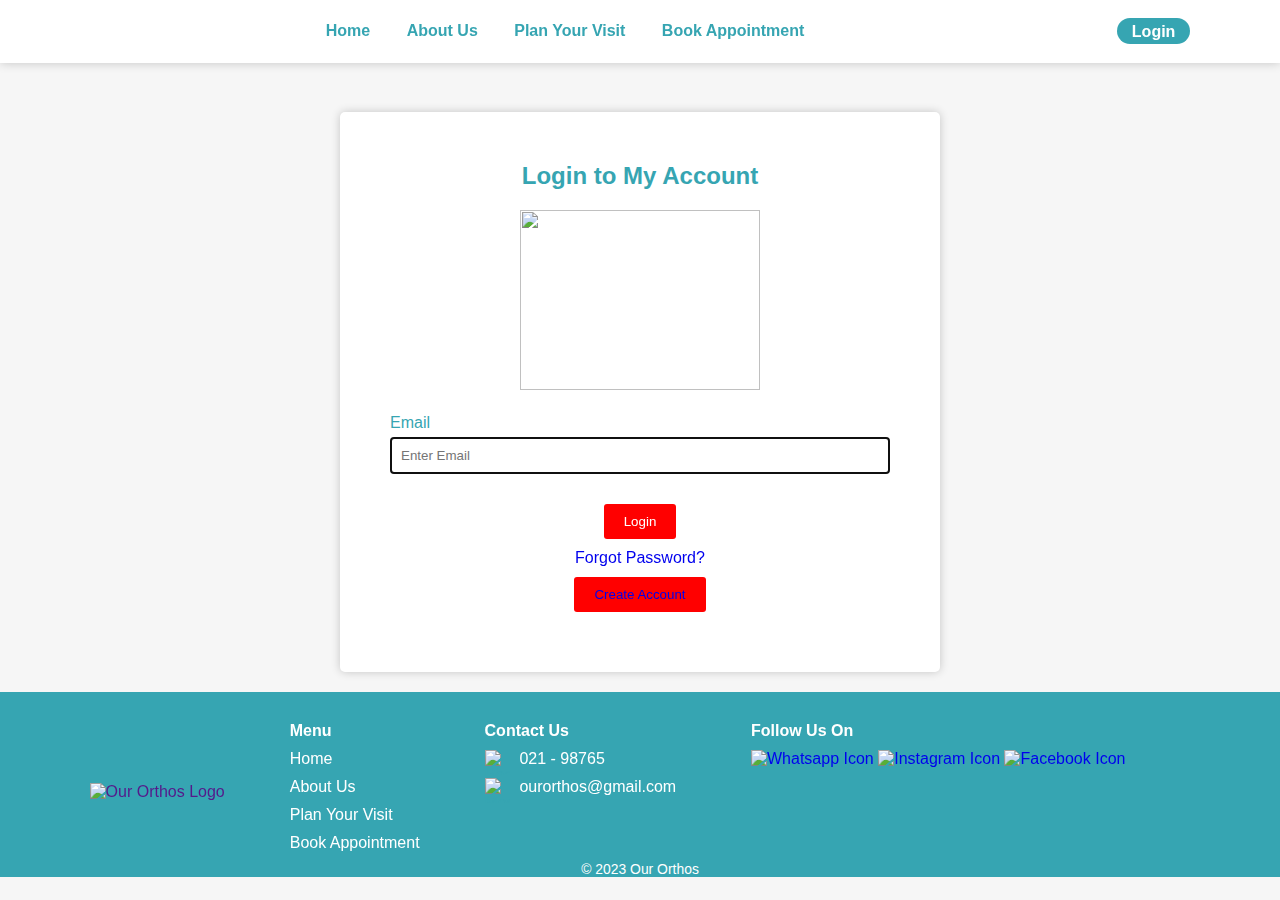
==== login.html @ 9db14440 "Merge pull request #3 from ernaldewi/test-deploy" ====
<!DOCTYPE html>
<html lang="en">
  <head>
    <meta charset="UTF-8" />
    <meta name="viewport" content="width=device-width, initial-scale=1.0" />

    <link rel="stylesheet" href="css/main.css" />
    <title>Login</title>
  </head>

  <body>
    <!-- Navbar -->
    <nav class="navbar">
      <div class="navbar-logo">
        <a href="index.html"><img src="assets/svg/logo.svg" alt="" /></a>
      </div>
      <div id="dropdown" data-visible="false" class="navbar-nav">
        <div class="navbar-middle">
          <a href="index.html">Home</a>
          <a href="about.html">About Us</a>
          <a href="plan-your-visit.html">Plan Your Visit</a>
          <a href="profile page.html">Book Appointment</a>
        </div>
        <div class="navbar-login">
          <a href="login.html" class="login">Login</a>
        </div>
      </div>
      <div class="navbar-right">
        <a aria-controls="dropdown" aria-expanded="false" class="menu">
          <img class="menu-img" src="assets/svg/menu.svg" alt="" />
        </a>
      </div>
      <div data-visible="false" class="overlay"></div>
    </nav>
    <!-- Navbar End -->

    <!-- Konten Start -->
    <div class="main">
      <div class="konten">
        <h2>Login to My Account</h2>
        <img src="assets/img/login.png" />
      </div>

      <form action="#" method="post" class="loginForm" autocomplete="off">
        <div class="form-group">
          <label for="email" id="form-email">Email</label>
          <input
            type="email"
            id="form-email"
            name="email"
            placeholder="Enter Email"
            required
            autofocus
          />
        </div>
        <button type="submit">Login</button>
        <a href="#">
          <legend id="forgot-pass">Forgot Password?</legend>
        </a>
        <button type="submit" id="submit-btn" name="submit">
          <a href="register.html">Create Account</a>
        </button>
      </form>
      <p id="login-message" class="error-message"></p>
    </div>
    <script src="./js/java.js"></script>
    <!-- Konten End -->

    <!-- start of footer -->
    <footer class="footer">
      <div class="footer-logo">
        <a href="">
          <img src="assets/svg/logo-white.svg" alt="Our Orthos Logo" />
        </a>
      </div>
      <div class="footer-link">
        <p class="footer-title">Menu</p>
        <ul>
          <li>
            <a href="">Home</a>
          </li>
          <li>
            <a href="">About Us</a>
          </li>
          <li>
            <a href="">Plan Your Visit</a>
          </li>
          <li>
            <a href="">Book Appointment</a>
          </li>
        </ul>
      </div>
      <div class="contact-us">
        <p class="footer-title">Contact Us</p>
        <div class="phone">
          <img src="assets/svg/phone.svg" alt="Phone Icon" />
          <p>021 - 98765</p>
        </div>
        <div class="email">
          <img src="assets/svg/message.svg" alt="Message Icon" />
          <p>ourorthos@gmail.com</p>
        </div>
      </div>
      <div class="follow">
        <p class="footer-title">Follow Us On</p>
        <div class="sosmed-icon">
          <a href="whatsapp.com">
            <img src="assets/svg/whatsapp.svg" alt="Whatsapp Icon" />
          </a>
          <a href="instagram.com">
            <img src="assets/svg/instagram.svg" alt="Instagram Icon" />
          </a>
          <a href="facebook.com">
            <img src="assets/svg/facebook.svg" alt="Facebook Icon" />
          </a>
        </div>
      </div>
      <div class="copyright">
        <p>© 2023 Our Orthos</p>
      </div>
    </footer>

    <script src="./js/main.js"></script>
  </body>
</html>
---- css/main.css ----
/* Universal */
:root {
  --primary: #36a5b2;
  --secondary: white;
  --third: #b24336;
  --background: #f6f6f6;
}

* {
  margin: 0;
  padding: 0;
  box-sizing: border-box;
  text-decoration: none;
}

body {
  font-family: "Poppins", sans-serif;
  background-color: var(--background);
  color: var(--primary);
  padding-top: 91.97px;
}

/* NAVBAR OVERALL */
/* Navbar */
.navbar {
  display: flex;
  justify-content: space-between;
  align-items: center;
  padding: 1.4rem 7%;
  background-color: var(--secondary);
  position: fixed;
  width: 100%;
  z-index: 1000;
  font-weight: bold;
  top: 0;
  box-shadow: 0 0 10px rgba(0, 0, 0, 0.2);
}

/* Navbar Logo */
.navbar .navbar-logo {
  flex: 1 0 20%;
}

.navbar .navbar-logo img {
  width: 10rem;
}

/* Navbar Link */
.navbar .navbar-nav {
  display: flex;
  flex: 1 0 80%;
  justify-content: space-between;
}

.navbar .navbar-nav .navbar-middle a {
  color: var(--primary);
  display: inline-block;
  margin: 0 1rem;
}

.navbar .navbar-nav .navbar-middle a:hover {
  border-bottom: var(--primary) 2px solid;
  transition: 0.1s linear;
}

.navbar .navbar-nav .navbar-middle .active {
  border-bottom: var(--primary) 2px solid;
}

.navbar .navbar-nav .navbar-login a {
  color: var(--secondary);
  background-color: var(--primary);
  border-radius: 15px;
  min-width: 2rem;
  padding: 0.3rem 0.94rem;
  font-weight: bold;
}

.navbar .navbar-nav .navbar-login a:hover {
  color: var(--primary);
  background-color: var(--secondary);
  border: var(--primary) 1px solid;
}

.navbar .navbar-nav .navbar-logout a {
  color: var(--secondary);
  background-color: var(--primary);
  border-radius: 15px;
  min-width: 2rem;
  padding: 0.3rem 0.94rem;
  font-weight: bold;
}

.navbar .navbar-nav .navbar-logout a:hover {
  color: var(--primary);
  background-color: var(--secondary);
  border: var(--primary) 1px solid;
}

/* Navbar Menu Button */
.navbar .navbar-right {
  display: none;
}

.navbar .navbar-right a {
  margin: 0 0.5rem;
  cursor: pointer;
}

.overlay {
  display: none;
  position: fixed;
  top: 91.97px;
  left: 0;
  right: 0;
  bottom: 0;
  background-color: black;
  opacity: 0;
}

/* FOOTER OVERALL */
/* Footer */
.footer {
  padding: 0 7%;
  padding-top: 1.87rem;
  background-color: var(--primary);
  display: grid;
}

/* Footer Title */
.footer .footer-title {
  font-weight: bold;
}

/* Footer Text */
.footer p {
  color: var(--secondary);
}

/* Footer Logo */
.footer .footer-logo {
  display: flex;
  align-items: center;
}

/* Footer Link */
.footer .footer-link ul {
  list-style-type: none;
}

.footer .footer-link ul li {
  margin-bottom: 0.62rem;
}

.footer .footer-link ul li a {
  color: var(--secondary);
  font-weight: normal;
}

/* Footer Contact Us and Follow Us On */
.footer .contact-us .phone,
.email {
  display: flex;
}

.footer .footer-link p,
.contact-us p,
.follow p {
  padding-bottom: 0.62rem;
}

.footer .contact-us .phone p,
.email p {
  margin: 0 0.62rem;
}

.footer .contact-us img,
.follow img {
  width: 1.56rem;
  height: 1.56rem;
}

/* Footer Copyright */
footer .copyright {
  text-align: center;
  grid-column: 1 / span 4;
  font-size: 0.87rem;
}

/* Erna style */
/* STAR OF INDEX STYLE */
/* Style the hero section */
.erna-hero-section {
  display: flex;
  flex-direction: row;
  justify-content: space-between;
  align-items: center;
  padding: 40px;
  background-color: var(--primary);
}

/* Style the columns */
.erna-hero-section .column {
  flex: 1;
  padding: 20px;
}

.erna-hero-section .column h1 {
  font-size: 45px;
  margin-bottom: 10px;
  color: var(--background);
}

.erna-hero-section .column p {
  font-size: 16px;
  margin-bottom: 20px;
  color: var(--background);
}

.erna-hero-section .column a {
  display: inline-block;
  padding: 10px 20px;
  background-color: var(--background);
  color: var(--primary);
  text-decoration: none;
  border-radius: 50px;
  font-weight: bold;
}
.erna-hero-section .column a:hover {
  background-color: gray;
  color: var(--background);
}

.erna-hero-section .column img {
  max-width: 100%;
  height: auto;
}

.erna-four-column-section {
  display: flex;
  flex-wrap: wrap;
  justify-content: space-between;
  padding: 40px;
  background-color: #f0f0f0;
}

.erna-four-column-section .column {
  border-radius: 25px;
  text-align: center;
  flex: 1;
  max-width: calc(25% - 20px);
  margin: 10px;
  padding: 20px;
  background-color: #fff;
  box-shadow: 0 4px 6px rgba(0, 0, 0, 0.1);
}

.erna-four-column-section .column .icon span {
  font-size: 100px;
  margin-bottom: 10px;
}

.erna-four-column-section .column h2 {
  font-size: 18px;
  margin-bottom: 10px;
}

.erna-carousel-container {
  width: 80%;
  margin: 0 auto;
  overflow: hidden;
  text-align: center;
  padding: 50px 0;
  background-color: #fff;
}

.erna-carousel-container .carousel {
  display: flex;
  width: 100%;
  transition: transform 0.5s ease-in-out;
  margin-top: 20px;
}

.erna-carousel-container .carousel .service {
  flex: 0 0 100%;
  text-align: center;
  padding: 20px;
  /* border: 1px solid #ccc; */
  box-sizing: border-box;
}

.erna-carousel-container .carousel .service img {
  max-width: 100%;
  /* height: auto; */
  max-height: 75%;
  object-fit: cover;
  border-radius: 25px;
}

.erna-carousel-container .carousel .service h3 {
  margin-top: 10px;
}
/* END OF INDEX STYLE */

/* START OF ABOUT US STYLE  */
/* Hero */
.hero {
  display: flex;
  padding: 0 7%;
  background-color: var(--primary);
  justify-content: space-between;
  align-items: center;
  max-height: 50vh;
  overflow: visible;
}

.hero h1 {
  color: var(--secondary);
  font-size: 4rem;
}

.hero img {
  margin-top: 4%;
  width: 60vh;
}

/* What to Do */
.what-to-do {
  padding: 0 7%;
  margin: 4.68rem 0 0;
}

.what-to-do .title {
  text-align: center;
}

.what-to-do .title h2 {
  font-size: 2.75rem;
  font-weight: bold;
}

.what-to-do .title h3 {
  font-size: 1.25rem;
  font-weight: normal;
}

.what-to-do .title img {
  width: 10rem;
  margin-top: 1rem;
}

.almamater {
  text-align: center;
  margin-top: 20px;
}

.almamater-logo {
  margin: 0 auto;
}

/* Almamater Logo */
.almamater-logo {
  margin-top: 20px;
  display: flex;
  width: 800px;
  height: 60px;
  justify-content: space-evenly;
}

.almamater-logo img {
  width: 54px;

  height: 53px;
  flex-shrink: 0;
}
/* End Almamater Logo */

/* container visi misi */
.container-visi-misi {
  justify-content: center;
  margin-top: 20px;
  width: 100%;
  height: 500px;
  display: flex;
}

.container-visi-misi-flex {
  justify-content: space-evenly;
  display: flex;
  flex-direction: column;
}

.container-vision {
  width: 400px;
  height: 260px;
  padding: 64.19000244140625px 50px 81.19998168945312px 50px;
  border-radius: 10px;
  background: #294b67;
  margin-top: 30px;
}

.container-mission {
  width: 400px;
  height: 230px;
  padding: 64.19000244140625px 50px 81.19998168945312px 50px;
  border-radius: 10px;
  background: #294b67;
  margin-top: 30px;
}

.container-values {
  width: 570px;
  height: 525px;
  padding: 56px 50px 55px 50px;
  background: #294b67;
  border-radius: 10px;
  margin-left: 30px;
}

.ourteam {
  margin-top: 100px;
}

.container-ourteam {
  margin-top: 20px;
  width: 150px;
  height: 200px;
  display: flex;
  justify-content: space-evenly;
  gap: 40px;
}

.container-div1,
.container-div2,
.container-div3,
.container-div4,
.container-div5,
.container-div6 {
  width: 250px;
  height: 250px;
  background-color: var(--background);
  color: black;
  border-radius: 10% 10% 0 0;
  font-family: "Vollkorn", serif;
  filter: drop-shadow(0px 4px 4px rgba(0, 0, 0, 0.5));
}

.container-div1 img,
.container-div2 img,
.container-div3 img,
.container-div4 img,
.container-div5 img,
.container-div6 img {
  border-radius: 10% 10% 0 0;
}

.container-div1 h1,
.container-div2 h1,
.container-div3 h1,
.container-div4 h1,
.container-div5 h1,
.container-div6 h1 {
  font-size: small;
}

.container-row2 {
  margin-top: 20px;
  width: 150px;
  height: 200px;
  display: flex;
  justify-content: space-evenly;
  gap: 40px;
  margin-top: 80px;
}

.container-1 {
  display: flex;
  gap: 2px;
}

.container-2 {
  display: flex;
  gap: 2px;
}

.containerdiv1-6 {
  margin-bottom: 115px;
}
/* END OF ABOUT US HTML */

/* VISIT YOUR PLAN */
/* What to Do Steps */
.what-to-do .steps {
  margin: 0 20%;
}

.what-to-do .steps .step {
  margin: 4.12rem 0;
  display: flex;
}

.what-to-do .steps .step .step-image {
  padding: 0 1rem;
}

.what-to-do .steps .step .step-image img {
  width: 4.5rem;
}

.what-to-do .steps .step .step-container {
  padding: 0 1rem;
}

.what-to-do .steps .step .step-container .step-title p {
  color: var(--third);
  width: fit-content;
  border-bottom: var(--third) 2px solid;
  border-image: linear-gradient(to right, var(--third) 30%, transparent 30%) 1;
}

.what-to-do .steps .step .step-container .schedule p {
  width: 9.43rem;
}

/* What to Do Step 2 Schedule */
.what-to-do .steps .step .step-container .schedule .weekday,
.weekend {
  display: flex;
}

.what-to-do .steps .step .step-container .schedule .end {
  float: right;
  padding: 0 2rem;
}

/* What to Do Step 3 Booking */
.what-to-do .steps .step .step-container .book {
  display: flex;
  align-items: center;
  justify-content: center;
  margin-top: 4.12rem;
}

.what-to-do .steps .step .step-container .book a {
  background-color: var(--primary);
  color: var(--secondary);
  border-radius: 5px;
  min-width: 2rem;
  padding: 0.3rem 0.94rem;
  font-weight: bold;
}

/* HR step divider */
hr {
  border: 1px solid;
}

/* FaQ */
.faq {
  padding: 0 7%;
  margin: 4.68rem 0;
}

.faq .title {
  text-align: center;
}

.faq .title h2 {
  font-size: 2.75rem;
  font-weight: bold;
}

/* Faq Container */
.faq .container {
  margin: 20px 10% 0;
  background-color: var(--secondary);
  border-radius: 15px;
  display: grid;
  grid-template-columns: 50% 50%;
  justify-content: space-around;
}

/* Faq Image */
.faq .container .faq-image {
  margin: 0 auto;
  display: flex;
  align-items: end;
}

.faq .container .faq-image img {
  max-width: 55vh;
}

/* Faq Accordion */
.faq .container .accordion {
  border: 2px solid var(--secondary);
  border-radius: 15px;
  background-color: var(--primary);
  margin: 1.25rem;
}

.faq .container .accordion .accordion-tab .label {
  padding: 0 0.62rem;
  color: var(--secondary);
  display: flex;
  justify-content: space-between;
  transition: 0.4s;
  cursor: pointer;
}

.faq .container .accordion .accordion-tab .label p {
  font-weight: bold;
  padding: 0.62rem;
}

.faq .container .accordion .accordion-tab .content {
  padding: 0 0.62rem;
  color: var(--secondary);
  overflow: hidden;
  max-height: 0;
  transition: max-height 0.2s ease-out;
}

.faq .container .accordion .accordion-tab .content p {
  font-size: 0.95rem;
  padding: 0 0.62rem 0.62rem;
}

.faq .container .accordion hr {
  color: var(--secondary);
}

/* END OF VISIT YOUR PLAN */

/* START OF LIST DOCTOR */

.container-header {
  display: flex;
  justify-content: center;
  align-items: center;
  flex-direction: column;
  text-align: center;
}

.container-header img {
  width: 10rem;
  height: 100px;
}

.tabel-jadwal table,
td,
th {
  border: 1px solid;
  width: 95vw;
  margin: 0 auto 80px auto;
}

.book-2 {
  margin-bottom: 30px;
  text-align: center;
}

.book-2 a {
  background-color: var(--primary);
  color: var(--secondary);
  border-radius: 5px;
  min-width: 2rem;
  padding: 0.3rem 0.94rem;
  font-weight: bold;
}

/* END OF LIST DOCTOR */

/* THIS CSS IS NOT USE */
/* .awardall {
  color: black;
} */

/* Booking-form Style */
.Rectangle-5 {
  width: 100vw;
  height: 200px;
  background-color: var(--primary);
  color: var(--background);
  display: flex;
  justify-content: center;
  align-items: center;
  font-size: 2rem;
}

.Rectangle-6 {
  font-size: 1.6rem;
  text-align: center;
  color: var(--primary);
  font-weight: bolder;
  margin: 20px 0 20px 0;
}

.book-form {
  width: 60vw;
  border: 4px solid var(--primary);
  border-radius: 10px;
  padding: 10px 0 0 20px;
  margin: 0 auto 20px auto;
  font-size: 1.3rem;
}
.book-form p {
  color: #6c6c6d;
  font-size: 0.9rem;
  font-style: italic;
}

.divlabel-1,
.divlabel-2 {
  font-weight: bolder;
}

.divlabel-1,
.divlabel-2 {
  margin-bottom: 20px;
}

.container-account {
  border: 1px solid var(--primary);
  border-radius: 10px;
  background-color: var(--secondary);
}

.container-account th {
  text-align: left;
  padding-left: 25px;
  width: 20%;
  border: none;
}

.container-account table {
  border-spacing: 0 12px;
}

.container-account td {
  border: none;
  text-align: left;
}

.account,
.booked-app,
h1 {
  margin-bottom: 20px;
}

/* Profil Page */
/* changed name of class from tabel to tableprofile <hanif> */
.tableprofile th {
  border: none;
  margin-top: 1rem;
}
.noborder {
  border: none;
}
.manualborder {
  border: none;
  padding: 5px 0 5px 10px;
}

.tableprofile td {
  border-radius: 10px;
  text-align: center;
  padding-top: 0.3rem;
}

.container-account-booked {
  display: flex;
  border-radius: 10px;
  margin-bottom: 50px;
  margin-top: 80px;
  gap: 200px;
}

.satusemua {
  width: 80vw;
  height: 67vh;
  margin: 0 auto;
}

.header-username {
  font-size: 2rem;
  text-align: center;
  margin-bottom: 50px;
}

/* End of Profil page */

/* edit list doctor */
.header-list-doctor {
  text-align: center;
  margin-top: 20px;
}

.container-list-doctor {
  text-align: center;
}

.container-list-jadwal {
  border: 1px solid var(--primary);
  width: 80%;
  margin: 20px auto 50px auto;
  background-color: var(--secondary);
}
.container-list-jadwal h3 {
  text-align: center;
}

#jadwal-dokter {
  text-align: center;
  font-size: 1.2rem;
  display: flex;
  flex-direction: column;
}

#doctor-list li {
  cursor: pointer;
}

/* Konten ara start */
.main {
  display: flexbox;
  background-color: white;
  width: 600px;
  height: 300%;
  margin: 20px auto;
  padding: 50px;
  flex-direction: column;
  border-radius: 5px;
  box-shadow: 0 0 10px rgba(0, 0, 0, 0.2);
  text-align: center;
}

.email {
  text-align: left;
}

.form label {
  margin-bottom: 20px;
  text-align: right;
}

input[type="text"],
input[type="email"],
input[type="password"] {
  width: 100%;
  padding: 10px;
  border: 1px solid #ccc;
  border-radius: 3px;
}

.main img {
  width: 240px;
  height: 180px;
}

button {
  background-color: #ff0000;
  color: #fff;
  border: none;
  padding: 6px 20px;
  border-radius: 6px;
  cursor: pointer;
  margin: 10px;
}

button:hover {
  background-color: #0056b3;
}

.error-message {
  color: red;
}

/* Register */
main {
  display: flex;
  justify-content: center;
  align-items: center;
  flex: 1;
  padding: 20px;
  width: 100%;
}

.register-container {
  background-color: #ffffff;
  border-radius: 5px;
  box-shadow: 0 0 10px rgba(0, 0, 0, 0.2);
  text-align: center;
  top: 0;
  right: 0;
  width: 550px;
  padding: 100px;
}

h2 {
  margin-bottom: 20px;
}

.form-group {
  margin: 20px auto;
}

label {
  display: block;
  margin-bottom: 5px;
  text-align: left;
}

input[type="text"],
input[type="email"],
input[type="password"] {
  width: 100%;
  padding: 10px;
  border: 1px solid #ccc;
  border-radius: 3px;
}

button {
  background-color: #ff0000;
  color: #fff;
  border: none;
  padding: 10px 20px;
  border-radius: 3px;
  cursor: pointer;
}

button:hover {
  background-color: #0056b3;
}

/* Konten ara End */

/* Media Queries */
/* Small Screen desktop/laptop */
@media (max-width: 1199.98px) {
  .what-to-do .steps {
    margin: 0 16%;
  }

  .faq .container {
    grid-template-columns: 100%;
  }

  .faq .container .faq-image {
    grid-row: 2;
  }

  .faq .container .accordion {
    grid-row: 1;
  }

  .Rectangle-5 {
    width: 100vw;
    height: 170px;
    background-color: var(--primary);
    color: var(--background);
    display: flex;
    justify-content: center;
    align-items: center;
    font-size: 2rem;
  }

  .Rectangle-6 {
    color: var(--primary);
    font-weight: bolder;
    font-size: 1.4rem;
    text-align: center;
  }

  .book-form p {
    color: #6c6c6d;
    font-size: 1rem;
  }

  .divlabel-1,
  .divlabel-2 {
    font-weight: bolder;
    margin-bottom: 20px;
    margin-top: 10px;
  }

  .satusemua {
    width: 70vw;
    height: 67vh;
    margin: 0 auto;
  }

  .container-account-booked {
    display: flex;
    border-radius: 10px;
    margin-bottom: 50px;
    margin-top: 80px;
    gap: 100px;
    font-size: 0.9rem;
  }
  .container-account table {
    font-size: 0.8rem;
  }

  .account,
  .booked-app,
  h1 {
    margin-bottom: 21px;
    margin-right: 1vw;
  }

  .header-username {
    font-size: 1.6rem;
    text-align: center;
    margin-bottom: 50px;
  }

  .container-account {
    height: 100px;
  }

  .container-list-jadwal {
    width: 90vw;
  }
}

/* Large Tablet */
@media (max-width: 991.98px) {
  .navbar .navbar-right {
    display: block;
  }

  .navbar .navbar-nav {
    position: fixed;
    inset: calc(100% - 91.97px) 0 0 40%;
    top: 91.97px;
    flex-direction: column;
    gap: 20px;
    background: var(--secondary);
    justify-content: initial;
    padding: 1em;
    box-shadow: 0px 0px 4px rgba(0, 0, 0, 0.2);
    z-index: 1000;
    transform: translateX(100%);
    transition: transform 50ms ease-in;
  }

  .navbar-nav[data-visible="true"] {
    transform: translateX(0%);
  }

  .overlay {
    display: block;
    z-index: 999;
    transform: translateX(-100%);
    transition: transform 50ms ease-in, opacity 50ms linear;
  }

  .overlay[data-visible="true"] {
    opacity: 0.5;
    transform: translateX(0%);
  }

  .navbar .navbar-nav .navbar-middle a {
    margin: 0.3rem 0;
    padding: 0.5rem;
    width: 100%;
    border-radius: 15px;
  }

  .navbar .navbar-nav .navbar-middle a:hover {
    background-color: var(--primary);
    color: var(--secondary);
    border: none;
  }

  .navbar .navbar-nav .navbar-middle .active {
    background-color: var(--primary);
    color: var(--secondary);
    border: none;
  }

  .navbar .navbar-nav .navbar-login a {
    text-align: center;
    border-radius: 15px;
    display: block;
    color: var(--secondary);
  }

  .navbar .navbar-nav .navbar-login a:hover {
    color: var(--primary);
    background-color: var(--secondary);
  }

  .navbar .navbar-nav .navbar-logout a {
    text-align: center;
    border-radius: 15px;
    display: block;
    color: var(--secondary);
  }

  .navbar .navbar-nav .navbar-logout a:hover {
    color: var(--primary);
    background-color: var(--secondary);
  }

  .hero h1 {
    font-size: 3.2rem;
  }

  .hero img {
    width: 48vh;
  }

  .what-to-do {
    margin: 2.81rem 0 0;
  }

  .what-to-do .steps {
    margin: 0 12%;
  }

  .faq {
    margin: 2.81rem 0;
  }

  .footer .footer-logo {
    grid-column: 1 / span 3;
    justify-content: center;
  }

  .footer .copyright {
    grid-column: 1 / span 3;
  }

  /* styling hanif */
  .Rectangle-5 {
    width: 100vw;
    height: 150px;
    background-color: var(--primary);
    color: var(--background);
    display: flex;
    justify-content: center;
    align-items: center;
    font-size: 2rem;
  }

  .Rectangle-6 {
    color: var(--primary);
    font-weight: bolder;
    font-size: 1.4rem;
    text-align: center;
  }

  .book-form p {
    color: #6c6c6d;
    font-size: 1rem;
  }

  .divlabel-1,
  .divlabel-2 {
    font-weight: bolder;
    margin-bottom: 20px;
    margin-top: 10px;
  }

  .satusemua {
    width: 80vw;
    height: 62vh;
    margin: 0 auto;
  }

  .container-account-booked {
    display: flex;
    border-radius: 10px;
    margin-bottom: 50px;
    margin-top: 70px;
    gap: 100px;
    font-size: 0.7rem;
  }
  .container-account table {
    font-size: 0.7rem;
  }

  .account,
  .booked-app,
  h1 {
    margin-bottom: 21px;
    margin-right: 1vw;
  }

  .header-username {
    font-size: 1.3rem;
    text-align: center;
  }

  .container-visi-misi {
    font-size: 0.9rem;
    transform: scale(0.9);
    margin: 0 auto;
  }

  .container-list-jadwal {
    height: 250px;
  }
  #jadwal-dokter {
    text-align: center;
    font-size: 1.2rem;
    display: flex;
    flex-direction: column;
  }
}

/* Tablet */
@media (max-width: 767.98px) {
  /* ERNA STYLE */
  /* START OF INDEX STYLE */
  .erna-hero-section {
    flex-direction: column;
    text-align: center;
  }

  .erna-reverse-mobile {
    flex-direction: column-reverse !important;
  }

  .erna-hero-section .column {
    flex: none;
    width: 100%;
    padding: 0;
  }

  .erna-four-column-section {
    flex-direction: column;
    text-align: center;
  }

  .erna-four-column-section .column {
    flex: none;
    width: 100%;
    padding: 0;
    max-width: 90%;
  }
  /* END OF INDEX STYLE */

  .hero {
    display: block;
    text-align: center;
  }

  .hero h1 {
    font-size: 2.4rem;
  }

  .hero img {
    margin: 0;
    width: 36vh;
  }

  .what-to-do .steps {
    margin: 0 5%;
  }

  .what-to-do .steps .step {
    display: block;
  }

  .what-to-do .steps .step .step-image {
    text-align: center;
  }

  .what-to-do .steps .step .step-container {
    margin: 0;
  }

  .what-to-do .steps .step .step-container .step-title h3 {
    text-align: center;
  }

  .what-to-do .steps .step .step-container .step-title p {
    border-image: linear-gradient(to right, var(--third) 100%, transparent 100%)
      1;
    margin: auto;
  }

  .faq .container {
    margin: 0;
  }

  /* Styling wisis */
  .container-award {
    width: 100vw;
    height: 480px;
    flex-direction: column;
    justify-content: center;
    align-items: center;
    font-size: 0.7rem;
  }
  .container-1,
  .container-2 {
    width: 100vw;
  }

  /* styling hanif */

  .Rectangle-5 {
    width: 100vw;
    height: 100px;
    background-color: var(--primary);
    color: var(--background);
    display: flex;
    justify-content: center;
    align-items: center;
    font-size: 1.3rem;
  }

  .Rectangle-6 {
    color: var(--primary);
    font-weight: bolder;
    font-size: 0.9rem;
    text-align: center;
  }

  .book-form p {
    color: #6c6c6d;
    font-size: 0.6rem;
  }

  .divlabel-1,
  .divlabel-2 {
    font-weight: bolder;
    font-size: 1.2rem;
  }

  .satusemua {
    width: 90vw;
    height: 62vh;
    margin: 0 auto;
  }

  .container-account-booked {
    display: flex;
    border-radius: 10px;
    margin-bottom: 0px;
    margin-top: 50px;
    gap: 90px;
    font-size: 0.6rem;
  }
  .container-account table {
    font-size: 0.6rem;
  }

  .container-account {
    height: 80px;
  }

  .account,
  .booked-app,
  h1 {
    margin-bottom: 21px;
    margin-right: 1vw;
  }

  .header-username {
    font-size: 1rem;
    text-align: center;
  }

  .container-account-booked {
    flex-direction: column;
  }

  .container-account th {
    width: 30%;
  }

  .container-account {
    padding-bottom: 20px;
  }

  .container-list-jadwal {
    font-size: 1.2rem;
  }
}

/* Mobile */
@media (max-width: 575.98px) {
  .hero h1 {
    font-size: 1.6rem;
  }

  .hero img {
    margin: 0;
    width: 24vh;
  }

  .faq .container .faq-image img {
    max-width: 55vw;
  }

  .footer {
    display: block;
  }

  .footer .footer-link,
  .contact-us,
  .follow {
    margin-bottom: 1.25rem;
  }

  .hero-img {
    width: 60vw;
  }

  .almamater-logo {
    width: 100vw;
  }

  .container-visi-misi {
    width: 100vw;
    height: 1100px;
    flex-direction: column;
    justify-content: center;
    align-items: center;
    font-size: 0.85rem;
  }

  .container-values {
    width: 400px;
    height: 550px;
    margin: 20px 0 0 0;
  }

  .book-form {
    font-size: 0.6rem;
  }

  .Rectangle-6 {
    font-size: 0.8rem;
    color: var(--primary);
    font-weight: bolder;
  }

  .Rectangle-5 {
    width: 100vw;
    height: 60px;
    background-color: var(--primary);
    color: var(--background);
    display: flex;
    justify-content: center;
    align-items: center;
    font-size: 0.9rem;
  }
  .footer-link {
    font-size: 0.8rem;
  }

  .footer .footer-title {
    font-weight: bold;
    font-size: 1.2rem;
  }

  .footer .contact-us .phone p,
  .email p {
    font-size: 0.8rem;
  }

  .book-form p {
    color: #6c6c6d;
  }

  .divlabel-1,
  .divlabel-2 {
    font-weight: bolder;
  }

  .satusemua {
    width: 90vw;
    margin: 0 auto;
  }

  .container-account-booked {
    display: flex;
    border-radius: 10px;
    margin-bottom: 0px;
    margin-top: 50px;
    gap: 10vw;
    font-size: 0.5rem;
  }
  .container-account table {
    font-size: 0.6rem;
  }

  .account,
  .booked-app,
  h1 {
    margin-bottom: 21px;
    margin-right: 1vw;
  }

  .header-username {
    font-size: 1rem;
    text-align: center;
  }

  .container-account-booked {
    flex-direction: column;
  }

  .container-account th {
    width: 30%;
  }

  .container-account {
    padding-bottom: 20px;
  }

  .ourteam {
    transform: scale(0.7);
  }
}
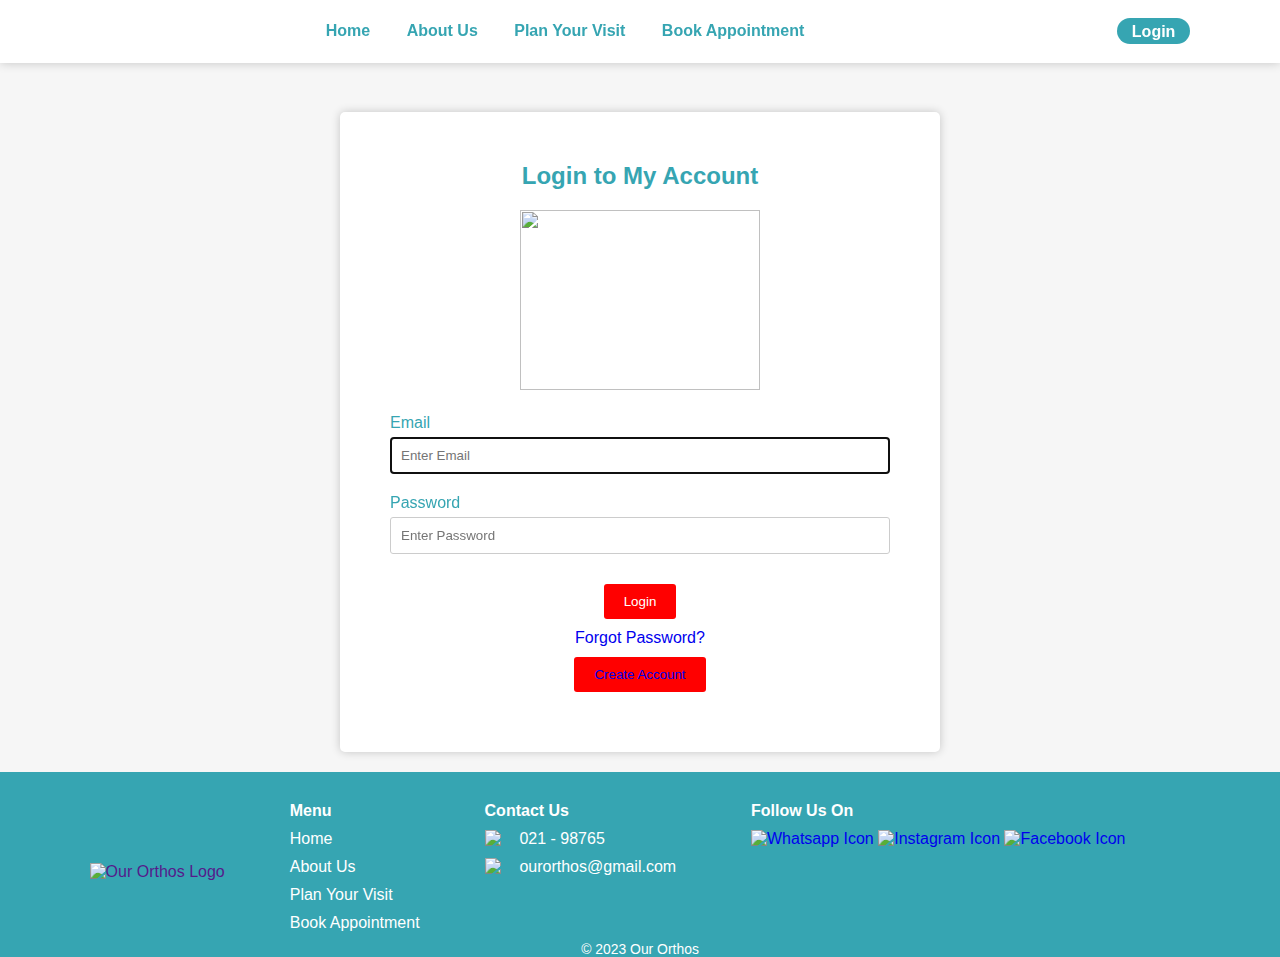
==== commit 14e9eecc: "Merge pull request #4 from ernaldewi/fix-login" ====
--- a/login.html
+++ b/login.html
@@ -36,34 +36,44 @@
 
     <!-- Konten Start -->
     <div class="main">
-      <div class="konten">
+      <div class="login-container" id="login-form">
         <h2>Login to My Account</h2>
         <img src="assets/img/login.png" />
+
+        <form action="#" method="post" class="loginForm" autocomplete="off">
+          <div class="form-group">
+            <label for="email" id="form-email">Email</label>
+            <input
+              type="email"
+              id="form-email"
+              name="email"
+              placeholder="Enter Email"
+              required
+              autofocus
+            />
+          </div>
+          <div class="form-group">
+            <label for="password" id="password">Password</label>
+            <input
+              type="password"
+              id="password"
+              name="password"
+              placeholder="Enter Password"
+              required
+              minlength="8"
+            />
+          </div>
+          <button type="submit">Login</button>
+          <a href="#">
+            <legend id="forgot-pass">Forgot Password?</legend>
+          </a>
+          <button type="submit" id="submit-btn" name="submit">
+            <a href="register.html">Create Account</a>
+          </button>
+        </form>
+        <p id="login-message" class="error-message"></p>
       </div>
-
-      <form action="#" method="post" class="loginForm" autocomplete="off">
-        <div class="form-group">
-          <label for="email" id="form-email">Email</label>
-          <input
-            type="email"
-            id="form-email"
-            name="email"
-            placeholder="Enter Email"
-            required
-            autofocus
-          />
-        </div>
-        <button type="submit">Login</button>
-        <a href="#">
-          <legend id="forgot-pass">Forgot Password?</legend>
-        </a>
-        <button type="submit" id="submit-btn" name="submit">
-          <a href="register.html">Create Account</a>
-        </button>
-      </form>
-      <p id="login-message" class="error-message"></p>
     </div>
-    <script src="./js/java.js"></script>
     <!-- Konten End -->
 
     <!-- start of footer -->
--- a/css/main.css
+++ b/css/main.css
@@ -1381,6 +1381,12 @@
   .container-list-jadwal {
     font-size: 1.2rem;
   }
+
+  .main {
+    width: auto;
+    margin: 20px 20px;
+    border-radius: 25px;
+  }
 }
 
 /* Mobile */
